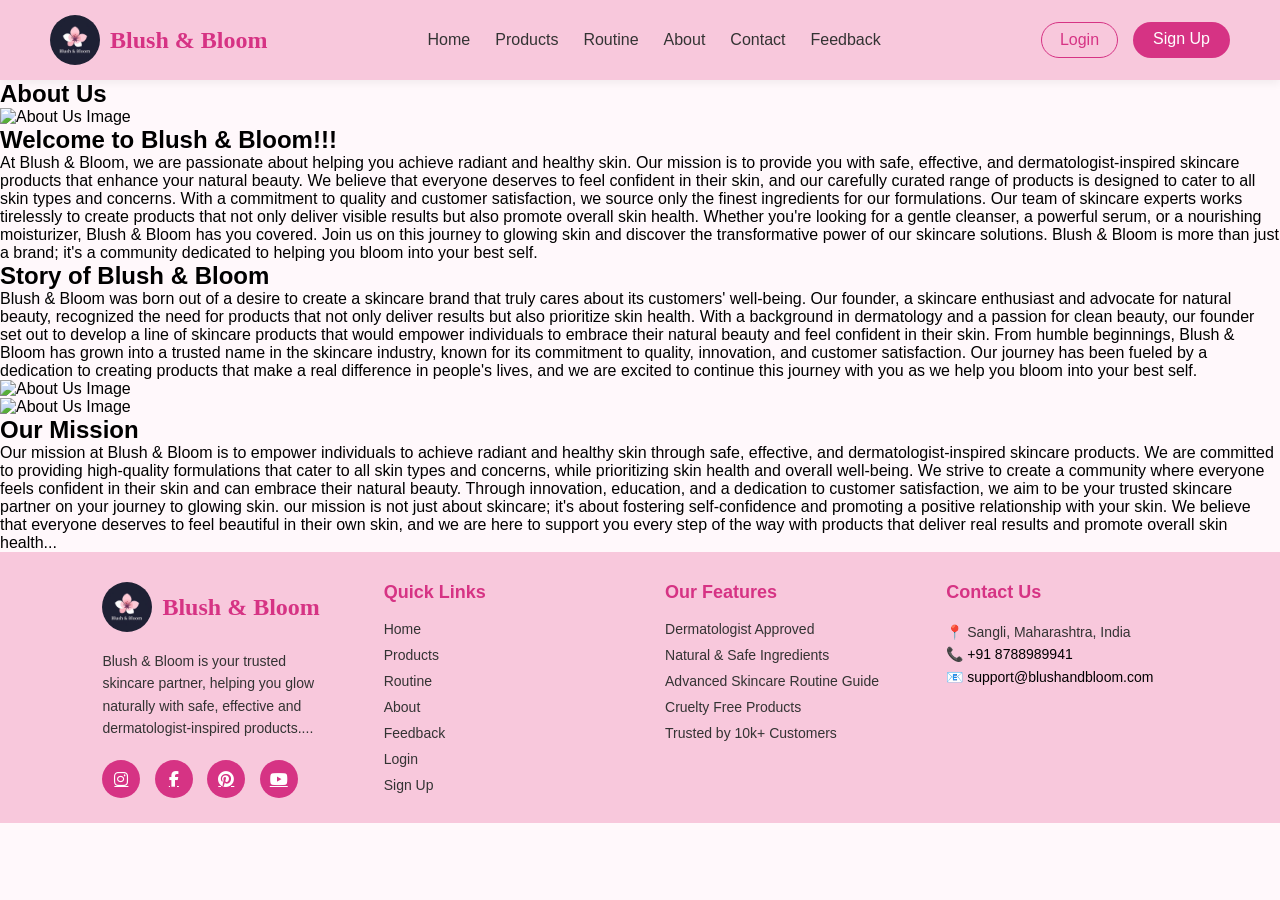
==== pages/about.html @ 820416f1 "Merge pull request #14 from Dikshapande19/main chnges done" ====
<!DOCTYPE html>
<html lang="en">

<head>
    <meta charset="UTF-8">
    <meta name="viewport" content="width=device-width, initial-scale=1.0">
    <title>Blush & Bloom</title>

    <link rel="stylesheet" href="../css/navbar.css">
    <link rel="stylesheet" href="../css/footer.css">
    <link rel="stylesheet" href="../css/about.css">
    <link rel="stylesheet" href="https://cdnjs.cloudflare.com/ajax/libs/font-awesome/6.5.0/css/all.min.css">
    <link rel="icon" href="../images/web.logo.png" type="image-logo">
</head>

<body>
    <nav class="navbar">
        <div class="nav-left">
            <img src="../logo.jpeg" alt="Logo" class="logo">
            <h2 class="brand">Blush & Bloom</h2>
        </div>

        <ul class="nav-links">
            <li><a href="../index.html">Home</a></li>
            <li><a href="../pages/product.html">Products</a></li>
            <li><a href="../pages/routine.html">Routine</a></li>
            <li><a href="../pages/about.html">About</a></li>
            <li><a href="../pages/contact.html">Contact</a></li>
            <li><a href="../pages/feedback.html">Feedback</a></li>
        </ul>

        <div class="auth-buttons">
            <a href="../pages/login.html" class="login-btn">Login</a>
            <a href="../pages/signup.html" class="signup-btn">Sign Up</a>
        </div>
    </nav>

    <div class="left-sec">
        <h2>About Us</h2>
        <div class="about-container">
            <div class="about-image">
                <img src="../images/wel-img.jpeg" alt="About Us Image" class="img">
            </div>
            <div class="about-text">
                <h2>Welcome to Blush & Bloom!!!</h2>
                <p>
                    At Blush & Bloom, we are passionate about helping you achieve radiant and healthy skin. Our mission
                    is
                    to
                    provide you with safe, effective, and dermatologist-inspired skincare products that enhance your
                    natural
                    beauty. We believe that everyone deserves to feel confident in their skin, and our carefully curated
                    range
                    of products is designed to cater to all skin types and concerns.
                    With a commitment to quality and customer satisfaction, we source only the finest ingredients for
                    our
                    formulations. Our team of skincare experts works tirelessly to create products that not only deliver
                    visible
                    results but also promote overall skin health. Whether you're looking for a gentle cleanser, a
                    powerful
                    serum, or a nourishing moisturizer, Blush & Bloom has you covered.
                    Join us on this journey to glowing skin and discover the transformative power of our skincare
                    solutions.
                    Blush & Bloom is more than just a brand; it's a community dedicated to helping you bloom into your
                    best
                    self.
                </p>
            </div>
        </div>
    </div>

    <div class="left-sec">
        <div class="about-container">
            <div class="about-text">
                <h2>Story of Blush & Bloom</h2>
                <p>
                    Blush & Bloom was born out of a desire to create a skincare brand that truly cares about its
                    customers'
                    well-being. Our founder, a skincare enthusiast and advocate for natural beauty, recognized the
                    need for
                    products that not only deliver results but also prioritize skin health. With a background in
                    dermatology
                    and a passion for clean beauty, our founder set out to develop a line of skincare products that
                    would
                    empower
                    individuals to embrace their natural beauty and feel confident in their skin.
                    From humble beginnings, Blush & Bloom has grown into a trusted name in the skincare industry,
                    known
                    for its commitment to quality, innovation, and customer satisfaction. Our journey has been
                    fueled by
                    a
                    dedication to creating products that make a real difference in people's lives, and we are
                    excited to
                    continue
                    this journey with you as we help you bloom into your best self.
                </p>
            </div>
            <div class="about-image">
                <img src="../images/story-img.jpeg" alt="About Us Image" class="img">
            </div>
        </div>
    </div>

    <div class="left-sec">
        <div class="about-container">
            <div class="about-image">
                <img src="../images/mission-img.jpeg" alt="About Us Image" class="img">
            </div>
            <div class="about-text">
                <h2>Our Mission</h2>
                <p>
                    Our mission at Blush & Bloom is to empower individuals to achieve radiant and healthy skin through
                    safe,
                    effective, and dermatologist-inspired skincare products. We are committed to providing high-quality
                    formulations that cater to all skin types and concerns, while prioritizing skin health and overall
                    well-being. We strive to create a community where everyone feels confident in their skin and can
                    embrace
                    their natural beauty. Through innovation, education, and a dedication to customer satisfaction, we
                    aim to be your trusted skincare partner on your journey to glowing skin.
                    our mission is not just about skincare; it's about fostering self-confidence and promoting a
                    positive
                    relationship with your skin. We believe that everyone deserves to feel beautiful in their own skin,
                    and we are here to support you every step of the way with products that deliver real results and
                    promote overall skin health...

                </p>
            </div>
        </div>
    </div>

    <footer class="footer">

        <div class="footer-container">


            <div class="footer-col">
                <div class="nav-left">
                    <img src="../logo.jpeg" alt="Logo" class="logo">
                    <h2 class="brand">Blush & Bloom</h2>
                </div> &nbsp; &nbsp; &nbsp; &nbsp;

                <p>
                    Blush & Bloom is your trusted skincare partner,
                    helping you glow naturally with safe, effective
                    and dermatologist-inspired products....
                </p>

                <div class="social-icons">

                    <a href="#"><i class="fab fa-instagram"></i></a>
                    <a href="#"><i class="fab fa-facebook-f"></i></a>
                    <a href="#"><i class="fab fa-pinterest"></i></a>
                    <a href="#"><i class="fab fa-youtube"></i></a>
                </div>
            </div>


            <div class="footer-col">
                <h3>Quick Links</h3>
                <ul>
                    <li><a href="../index.html">Home</a></li>
                    <li><a href="../pages/product.html">Products</a></li>
                    <li><a href="../pages/routine.html">Routine</a></li>
                    <li><a href="../pages/about.html">About</a></li>
                    <li><a href="../pages/feedback.html">Feedback</a></li>
                    <li><a href="../pages/login.html">Login</a></li>
                    <li><a href="../pages/signup.html">Sign Up</a></li>
                </ul>
            </div>

            <div class="footer-col">
                <h3>Our Features</h3>
                <ul>
                    <li>Dermatologist Approved</li>
                    <li>Natural & Safe Ingredients</li>
                    <li>Advanced Skincare Routine Guide</li>
                    <li>Cruelty Free Products</li>
                    <li>Trusted by 10k+ Customers</li>
                </ul>
            </div>

            <div class="footer-col">
                <h3>Contact Us</h3>
                <p>📍 Sangli, Maharashtra, India</p>
                <p>📞 <a href="tel:+8788989941" class="menu-subitem">+91 8788989941</a></p>
                <p> <a href="mailto:support@blushandbloom.com.com" class="menu-subitem">
                        📧 support@blushandbloom.com
                    </a>

            </div>

        </div>
    </footer>
---- css/navbar.css ----
* {
    margin: 0;
    padding: 0;
    box-sizing: border-box;
}

body {
    font-family: Arial, sans-serif;
    background-color: #fff8fb;
}


.logo {
    font-size: 24px;
    font-weight: bold;
    color: #d63384;
    
}
body{
    margin:0;
}

.navbar{
    display:flex;
    align-items:center;
    padding:0;
}

.navbar {
    display: flex;
    justify-content: space-between;
    align-items: center;
    padding: 15px 50px;
    background-color: #f8c8dc;
    box-shadow: 0 4px 8px rgba(0,0,0,0.05);
}

.logo{
    width:50px;
    height:50px;
    border-radius:50%;
    object-fit:cover;
    margin-left:0.001cm;
}

.nav-left{
    display:flex;
    align-items:center;
    gap:10px;
}

.logo{
    width:50px;
    height:50px;
    border-radius:50%;
    object-fit:cover;
}

.brand{
    font-family:serif;
    color:#d63384;
}

.nav-links{
    list-style:none;
    display:flex;
    gap:25px;
}

.nav-links a{
    text-decoration:none;
    color:black;
    font-weight:500;
}


.nav-links {
    list-style: none;
    display: flex;
    gap: 25px;
}

.nav-links li {
    list-style: none;
}

.nav-links a {
    text-decoration: none;
    color: #333;
    font-weight: 500;
    transition: 0.3s;
}

.nav-links a:hover {
    color: #d63384;
}

.auth-buttons {
    display: flex;
    gap: 15px;
}

.login-btn {
    padding: 8px 18px;
    border: 1px solid #d63384;
    border-radius: 25px;
    text-decoration: none;
    color: #d63384;
    transition: 0.3s;
}

.login-btn:hover {
    background-color: #d63384;
    color: white;
}

.signup-btn {
    padding: 8px 20px;
    background-color: #d63384;
    color: white;
    border-radius: 25px;
    text-decoration: none;
    transition: 0.3s;
}

.signup-btn:hover {
    background-color: #b0256a;
}

.hero {
    text-align: center;
    padding: 100px 20px;
}

.hero h1 {
    font-size: 36px;
    color: #d63384;
}

.hero p {
    margin-top: 10px;
    font-size: 18px;
    color: #555;
}

.hero {
    flex: 1;
}
---- css/footer.css ----
.footer {
    background-color: #f8c8dc;   
    color: #333;
    padding: 20px 8%;
}

.footer-container {
    display: flex;
    justify-content: space-between;
    flex-wrap: wrap;
    gap: 50px;
    margin-top: 10px;
}

.footer-col {
    flex: 1;
    min-width: 230px;
}

.footer-logo {
    color: #d63384;
    margin-bottom: 15px;
    font-size: 22px;
}


.footer h3 {
    margin-bottom: 18px;
    color: #d63384;
    font-size: 18px;
}

.footer-col p {
    font-size: 14px;
    line-height: 1.6;
}

.footer-col ul {
    list-style: none;
}

.footer-col ul li {
    margin-bottom: 10px;
    font-size: 14px;
}

.footer-col ul li a {
    text-decoration: none;
    color: #333;
    transition: 0.3s;
}

.footer-col ul li a:hover {
    color: #d63384;
    padding-left: 5px;
}

.menu-subitem{
    text-decoration: none;
    color: black;
}

.social-icons {
    margin-top: 20px;
}

.social-icons a {
    display: inline-flex;
    align-items: center;
    justify-content: center;
    width: 38px;
    height: 38px;
    border-radius: 50%;
    background-color: #d63384;
    color: #fff;
    margin-right: 10px;
    font-size: 16px;
    transition: 0.3s;
}

.social-icons a:hover {
    background-color: #b0256a;
    transform: translateY(-4px);
}

@media (max-width: 768px) {

    .footer-container {
        flex-direction: column;
        text-align: center;
    }

}
html, body {
    height: 100%;
}

body {
    display: flex;
    flex-direction: column;
}
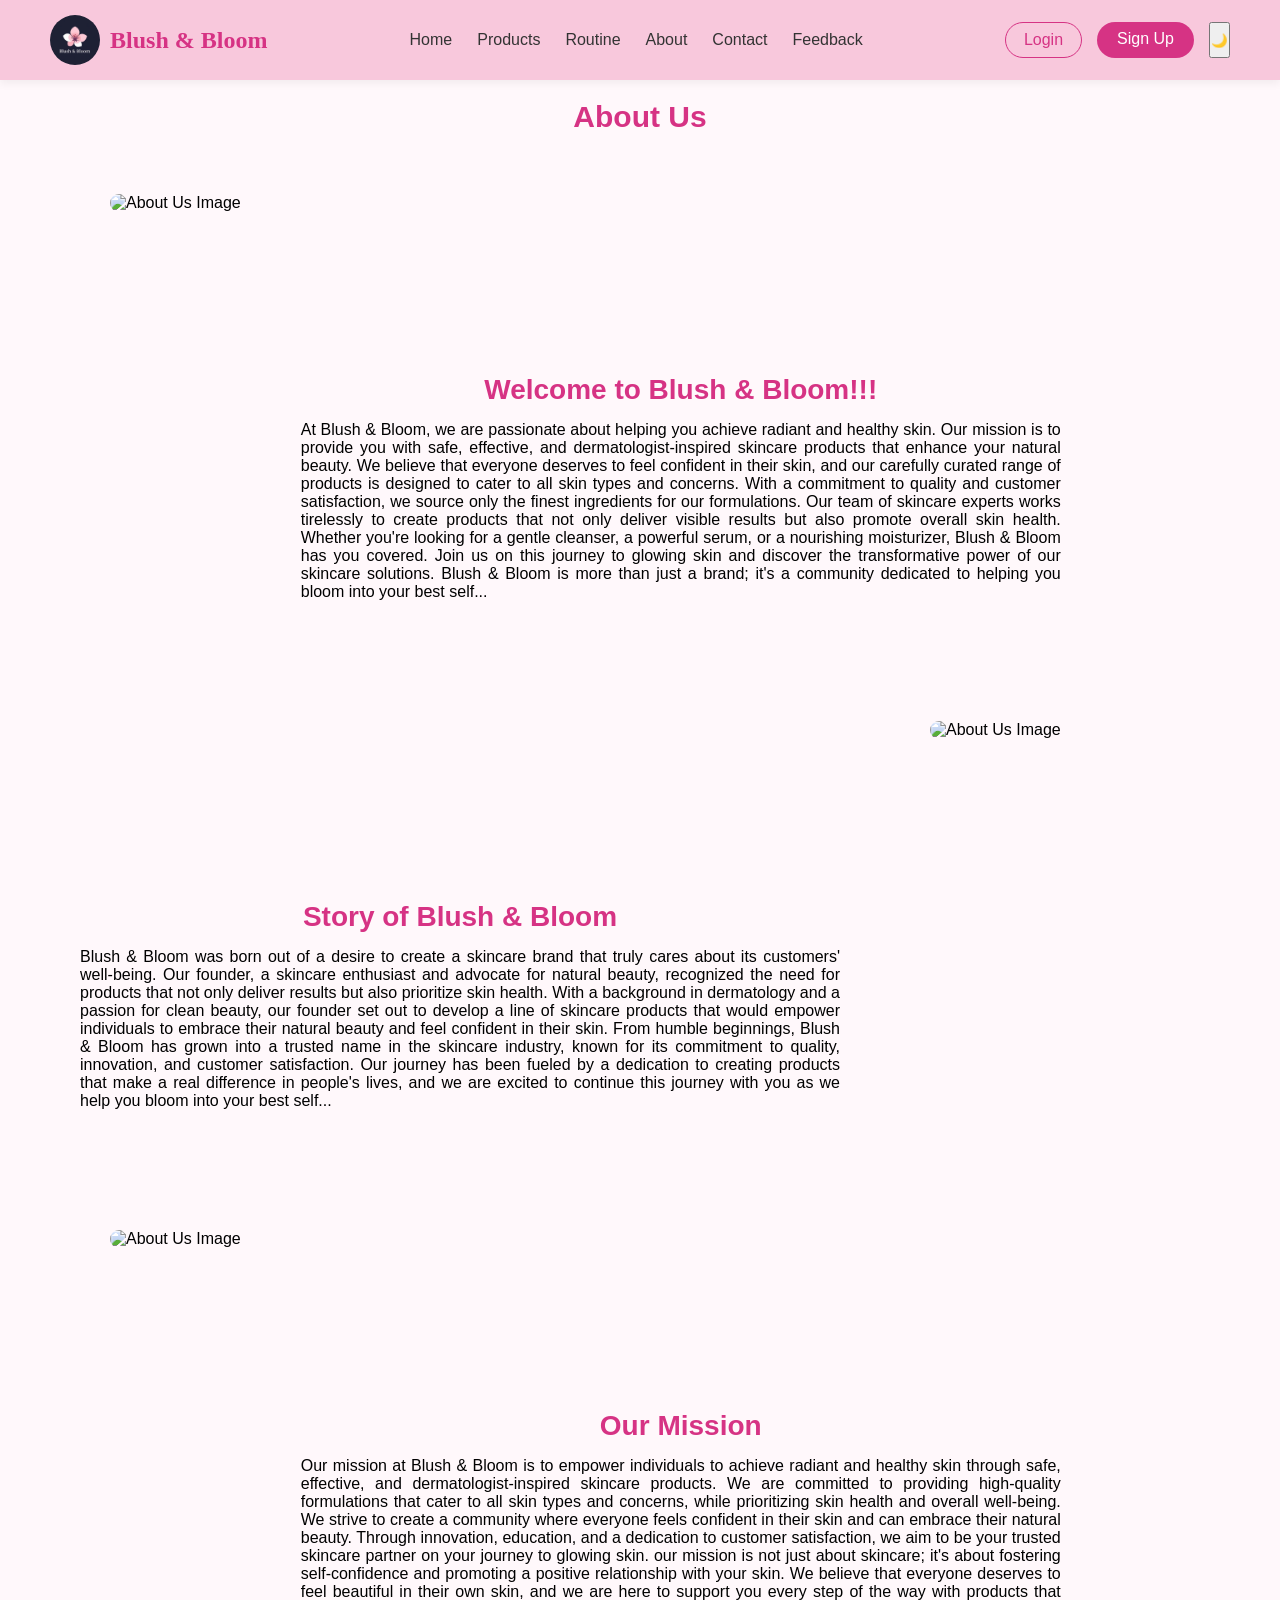
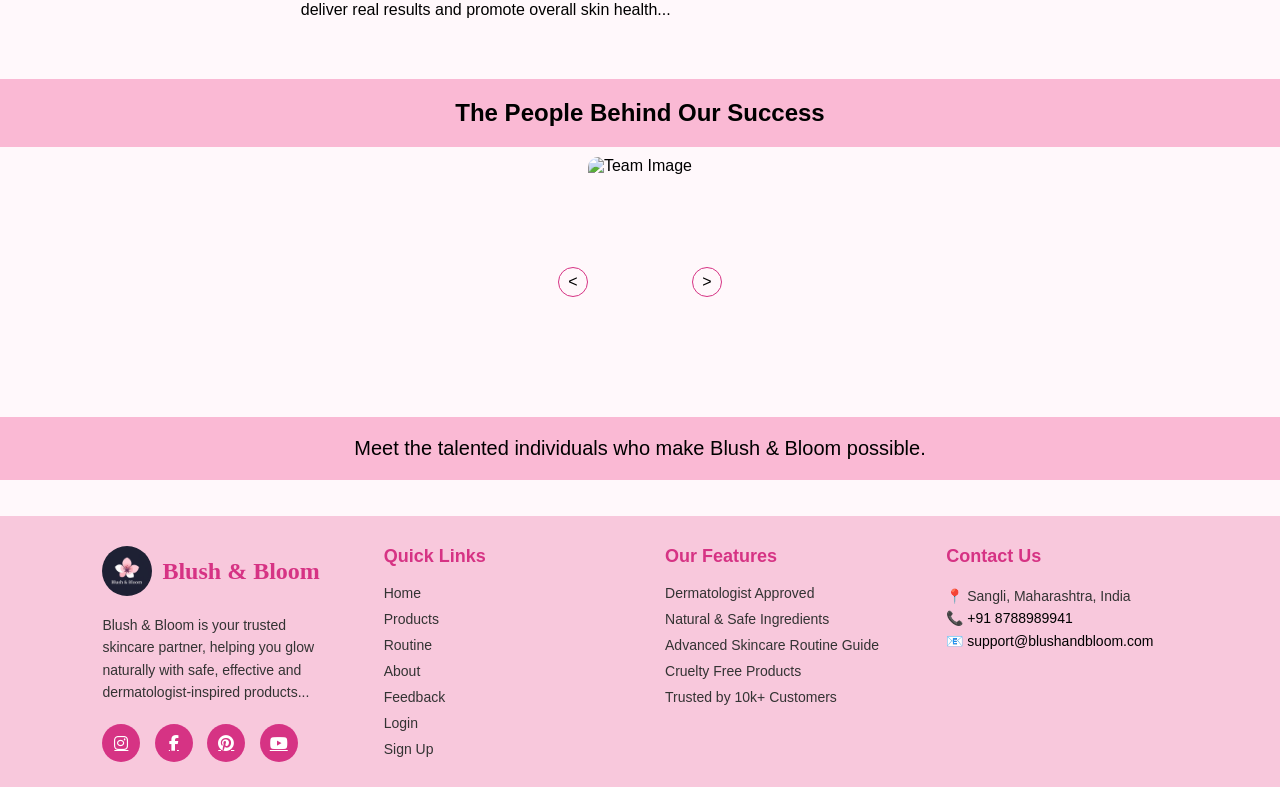
==== commit 94b7cb47: "Merge pull request #35 from Dikshapande19/main image gallery" ====
--- a/pages/about.html
+++ b/pages/about.html
@@ -9,9 +9,11 @@
     <link rel="stylesheet" href="../css/navbar.css">
     <link rel="stylesheet" href="../css/footer.css">
     <link rel="stylesheet" href="../css/about.css">
+    <link rel="stylesheet" href="../css/toggle.css">
     <link rel="stylesheet" href="https://cdnjs.cloudflare.com/ajax/libs/font-awesome/6.5.0/css/all.min.css">
     <link rel="icon" href="../images/web.logo.png" type="image-logo">
 </head>
+<script src="../js/toggle.js"></script>
 
 <body>
     <nav class="navbar">
@@ -32,6 +34,7 @@
         <div class="auth-buttons">
             <a href="../pages/login.html" class="login-btn">Login</a>
             <a href="../pages/signup.html" class="signup-btn">Sign Up</a>
+            <button id="themeToggle" class="theme-btn">🌙</button>
         </div>
     </nav>
 
@@ -63,7 +66,7 @@
                     solutions.
                     Blush & Bloom is more than just a brand; it's a community dedicated to helping you bloom into your
                     best
-                    self.
+                    self...
                 </p>
             </div>
         </div>
@@ -92,7 +95,7 @@
                     dedication to creating products that make a real difference in people's lives, and we are
                     excited to
                     continue
-                    this journey with you as we help you bloom into your best self.
+                    this journey with you as we help you bloom into your best self...
                 </p>
             </div>
             <div class="about-image">
@@ -122,12 +125,54 @@
                     relationship with your skin. We believe that everyone deserves to feel beautiful in their own skin,
                     and we are here to support you every step of the way with products that deliver real results and
                     promote overall skin health...
-
-                </p>
-            </div>
-        </div>
-    </div>
-
+                </p>
+            </div>
+        </div>
+    </div>
+    <div class="team-section">
+        <h2>The People Behind Our Success
+        </h2>
+    </div>
+    <div class="img-container">
+        <span class="btn-slide btn-left" onclick="slideLeft()">&lt;</span>
+        <img src="../images/saee.jpg" alt="Team Image" class="main-img" id="mainImage">
+        <span class="btn-slide btn-right" onclick="slideRight()">&gt;</span>
+    </div>
+
+    <script>
+        const IMAGES = [
+            "../images/saee.jpg",
+            "../images/diksha.jpg",
+            "../images/vaishnavi.jpg",
+            "../images/supriya.jpg",
+            "../images/rutu.jpg",
+            "../images/poonam.jpeg",
+            "../images/nisha.jpg",
+            "../images/namrata.jpg",
+        ];
+
+        let currentIndex = 0;
+
+        function showCurrentIndexImage() {
+            document.getElementById("mainImage").src = IMAGES[currentIndex];
+        }
+
+        function slideLeft() {
+            currentIndex = (currentIndex - 1 + IMAGES.length) % IMAGES.length;
+            showCurrentIndexImage();
+        }
+
+        function slideRight() {
+            currentIndex = (currentIndex + 1) % IMAGES.length;
+            showCurrentIndexImage();
+        }
+
+        window.onload = showCurrentIndexImage;
+    </script>
+    <div class="team-section">
+        <p>Meet the talented individuals who make Blush & Bloom possible. </p>
+    </div>
+    <br><br>
     <footer class="footer">
 
         <div class="footer-container">
@@ -142,18 +187,17 @@
                 <p>
                     Blush & Bloom is your trusted skincare partner,
                     helping you glow naturally with safe, effective
-                    and dermatologist-inspired products....
+                    and dermatologist-inspired products...
                 </p>
 
                 <div class="social-icons">
 
-                    <a href="#"><i class="fab fa-instagram"></i></a>
-                    <a href="#"><i class="fab fa-facebook-f"></i></a>
-                    <a href="#"><i class="fab fa-pinterest"></i></a>
-                    <a href="#"><i class="fab fa-youtube"></i></a>
+                    <a href="https://www.instagram.com/?hl=en"><i class="fab fa-instagram"></i></a>
+                    <a href="https://www.facebook.com/"><i class="fab fa-facebook-f"></i></a>
+                    <a href="https://in.pinterest.com/"><i class="fab fa-pinterest"></i></a>
+                    <a href="https://www.youtube.com/"><i class="fab fa-youtube"></i></a>
                 </div>
             </div>
-
 
             <div class="footer-col">
                 <h3>Quick Links</h3>
@@ -190,4 +234,4 @@
             </div>
 
         </div>
-    </footer>
+    </footer>
--- a/css/navbar.css
+++ b/css/navbar.css
@@ -9,21 +9,11 @@
     background-color: #fff8fb;
 }
 
-
 .logo {
     font-size: 24px;
     font-weight: bold;
     color: #d63384;
-    
-}
-body{
-    margin:0;
-}
 
-.navbar{
-    display:flex;
-    align-items:center;
-    padding:0;
 }
 
 .navbar {
@@ -32,45 +22,46 @@
     align-items: center;
     padding: 15px 50px;
     background-color: #f8c8dc;
-    box-shadow: 0 4px 8px rgba(0,0,0,0.05);
+    box-shadow: 0 4px 8px rgba(0, 0, 0, 0.05);
+    position: sticky;
 }
 
-.logo{
-    width:50px;
-    height:50px;
-    border-radius:50%;
-    object-fit:cover;
-    margin-left:0.001cm;
+.logo {
+    width: 50px;
+    height: 50px;
+    border-radius: 50%;
+    object-fit: cover;
+    margin-left: 0.001cm;
 }
 
-.nav-left{
-    display:flex;
-    align-items:center;
-    gap:10px;
+.nav-left {
+    display: flex;
+    align-items: center;
+    gap: 10px;
 }
 
-.logo{
-    width:50px;
-    height:50px;
-    border-radius:50%;
-    object-fit:cover;
+.logo {
+    width: 50px;
+    height: 50px;
+    border-radius: 50%;
+    object-fit: cover;
 }
 
-.brand{
-    font-family:serif;
-    color:#d63384;
+.brand {
+    font-family: serif;
+    color: #d63384;
 }
 
-.nav-links{
-    list-style:none;
-    display:flex;
-    gap:25px;
+.nav-links {
+    list-style: none;
+    display: flex;
+    gap: 25px;
 }
 
-.nav-links a{
-    text-decoration:none;
-    color:black;
-    font-weight:500;
+.nav-links a {
+    text-decoration: none;
+    color: black;
+    font-weight: 500;
 }
 
 
@@ -94,6 +85,7 @@
 .nav-links a:hover {
     color: #d63384;
 }
+
 
 .auth-buttons {
     display: flex;
@@ -146,3 +138,59 @@
 .hero {
     flex: 1;
 }
+
+
+@media (max-width:768px){
+
+.navbar{
+flex-direction:column;
+align-items:center;
+padding:10px;
+}
+
+.nav-links{
+flex-direction:column;
+align-items:center;
+gap:12px;
+margin-top:10px;
+}
+
+.nav-links a{
+display:block;
+}
+
+.search-bar{
+width:90%;
+margin-top:10px;
+}
+
+.theme-toggle{
+margin-top:10px;
+}
+
+}
+
+@media (max-width:768px){
+
+.navbar{
+flex-direction:column;
+align-items:center;
+padding:10px;
+}
+
+.nav-links{
+flex-direction:column;
+gap:10px;
+margin-top:10px;
+}
+
+.search-bar{
+width:90%;
+margin-top:10px;
+}
+
+.theme-toggle{
+margin-top:10px;
+}
+
+}
--- a/css/footer.css
+++ b/css/footer.css
@@ -83,15 +83,35 @@
     background-color: #b0256a;
     transform: translateY(-4px);
 }
+  
+@media (max-width:768px){
 
-@media (max-width: 768px) {
+.footer-container{
+flex-direction:column;
+text-align:center;
+gap:20px;
+}
 
-    .footer-container {
-        flex-direction: column;
-        text-align: center;
-    }
+.footer-section{
+width:100%;
+}
+
+.footer-section h3{
+margin-bottom:8px;
+}
+
+.footer-social{
+justify-content:center;
+margin-top:10px;
+}
+
+.footer-bottom{
+font-size:14px;
+padding-top:10px;
+}
 
 }
+
 html, body {
     height: 100%;
 }
@@ -103,3 +123,4 @@
 
 
 
+
--- a/css/about.css
+++ b/css/about.css
@@ -0,0 +1,96 @@
+
+.left-sec {
+    display: flex;
+    flex-wrap: wrap;
+    flex-direction: column;
+    justify-content: center;
+    padding: 20px;
+}
+
+.left-sec h2 {
+    font-size: 30px;
+    color: #d63384;
+    margin-bottom: 20px;
+    text-align: center;
+}
+
+.about-container {
+    display: flex;
+    flex-wrap: wrap;
+    padding: 20px;
+    text-align: right;
+}
+
+.about-image{
+  margin-left: 50px;
+    display: block;
+    padding: 20px;
+    width:fit-content;
+}
+
+.img{
+    width: 450px;
+    height:450px;
+    border-radius: 10px;
+}
+
+.about-text {
+    max-width: 800px;
+    margin-left: 20px;
+    text-align: justify;
+    padding: 20px;
+    margin-top: 180px;
+}
+
+.about-text h2 {
+    font-size: 28px;
+    color: #d63384;
+    margin-bottom: 15px;
+    text-align: center;
+}
+
+.main-img{
+   
+    height:250px;
+    border-radius: 10px;
+}
+
+.img-container{
+    width:fit-content;
+    display: flex;
+    justify-content: center;
+    align-items: center;
+   display: flex;
+    margin: 10px auto;
+}
+
+.btn-slide{
+    height: 30px;
+    width: 30px;
+    border-radius: 50%;
+    display:flex;
+    align-items: center;
+    justify-content: center;
+    font-size: 16px;
+    cursor:pointer;
+    border: 1px solid #d63384;
+
+}
+
+.team-section{
+    display: flex;
+    flex-wrap: wrap;
+    justify-content: center;
+    padding: 20px;
+    background-color: #fab9d4;
+}
+
+.team-section p{
+    font-size: 20px;
+    text-align: center;
+    gap: 10px;
+}
+
+@media (max-width:600px){
+    
+}
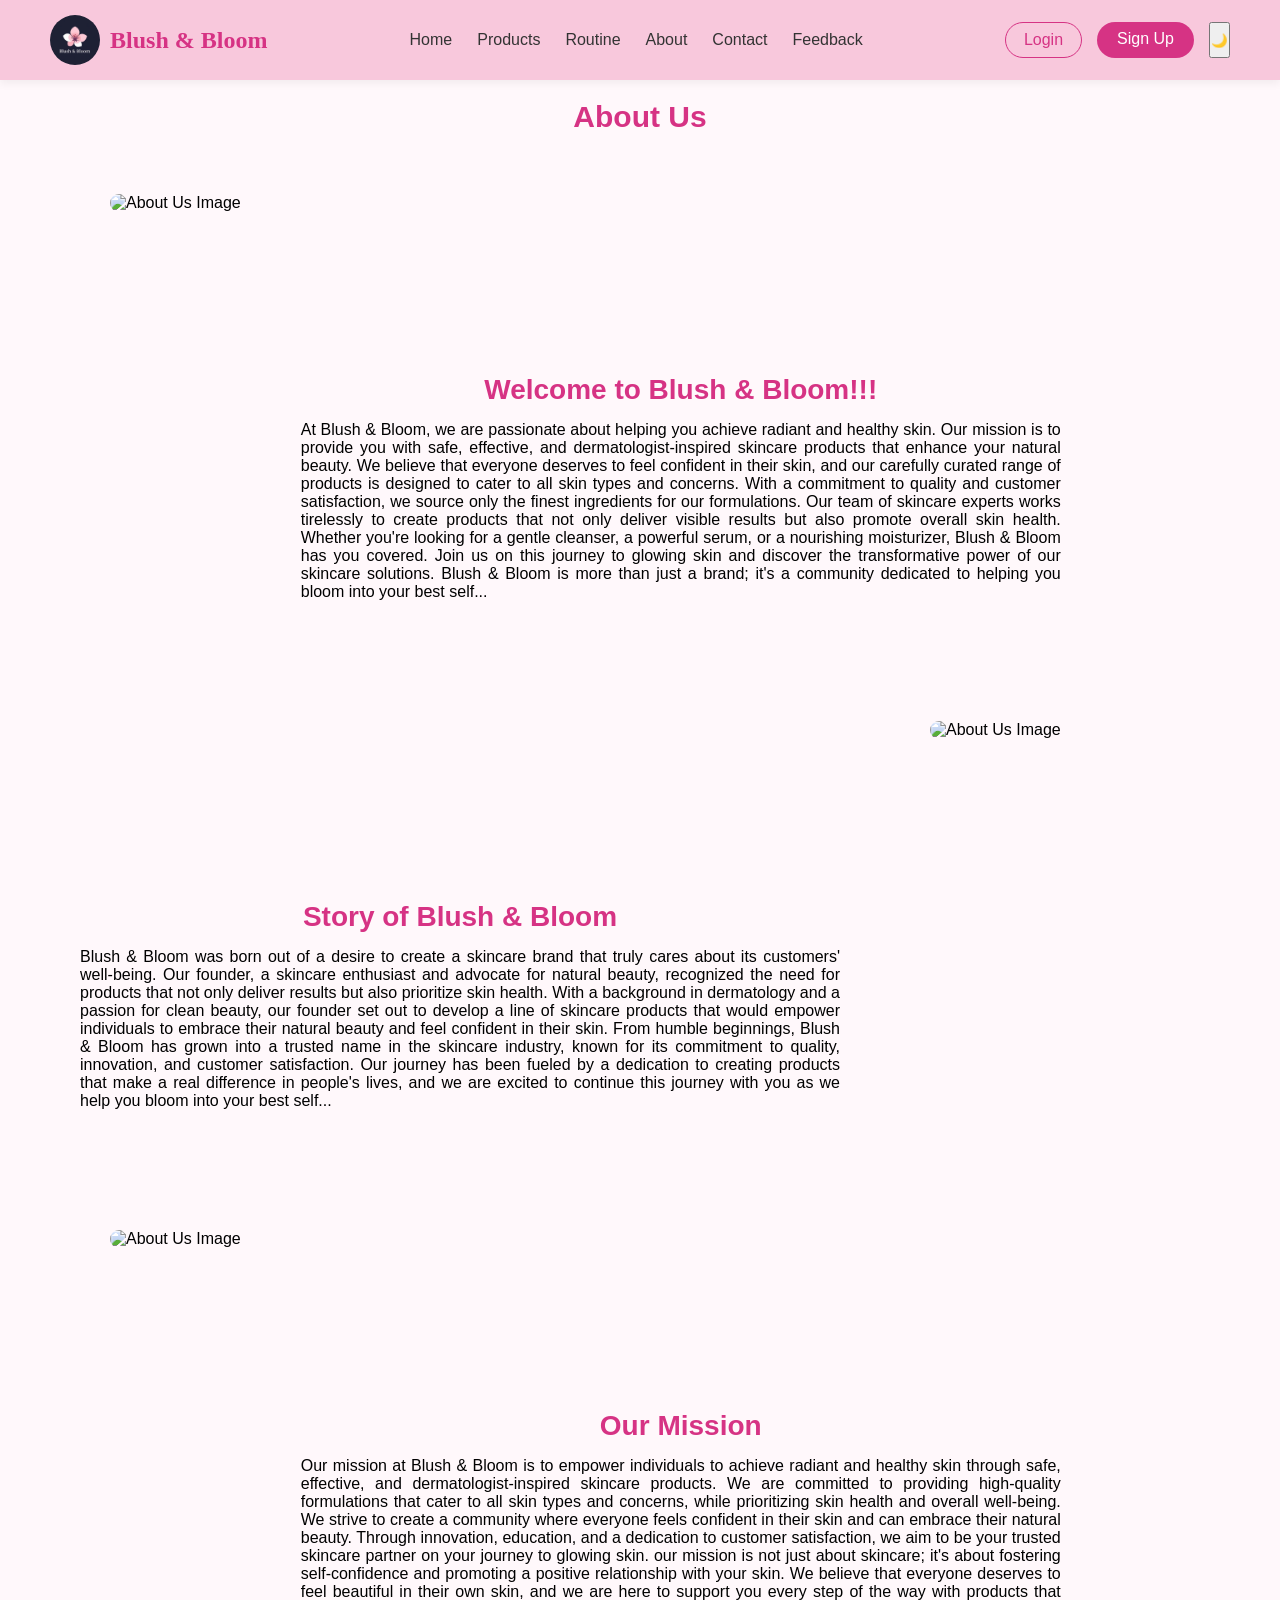
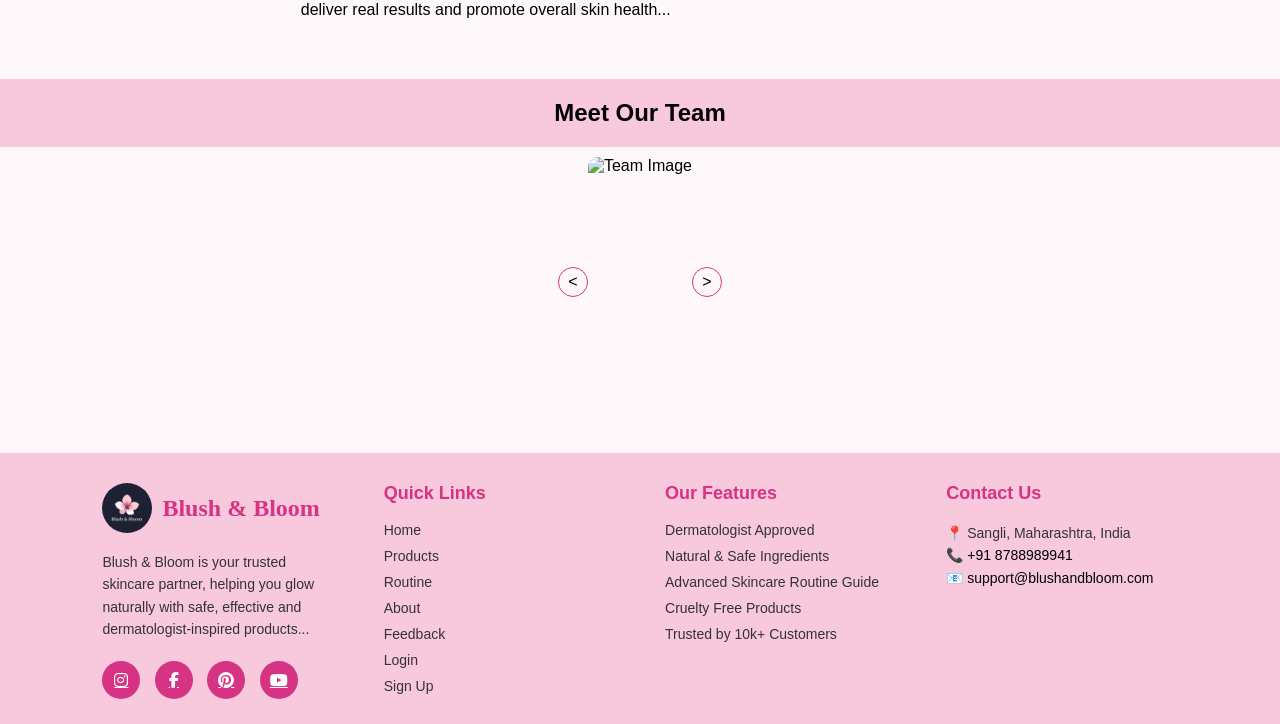
==== commit d7a83805: "Merge pull request #36 from Dikshapande19/main about page done" ====
--- a/pages/about.html
+++ b/pages/about.html
@@ -130,7 +130,7 @@
         </div>
     </div>
     <div class="team-section">
-        <h2>The People Behind Our Success
+        <h2>Meet Our Team
         </h2>
     </div>
     <div class="img-container">
@@ -169,9 +169,7 @@
 
         window.onload = showCurrentIndexImage;
     </script>
-    <div class="team-section">
-        <p>Meet the talented individuals who make Blush & Bloom possible. </p>
-    </div>
+   
     <br><br>
     <footer class="footer">
 
--- a/css/about.css
+++ b/css/about.css
@@ -82,14 +82,9 @@
     flex-wrap: wrap;
     justify-content: center;
     padding: 20px;
-    background-color: #fab9d4;
+    background-color: #f8c8dc;
 }
 
-.team-section p{
-    font-size: 20px;
-    text-align: center;
-    gap: 10px;
-}
 
 @media (max-width:600px){
     
